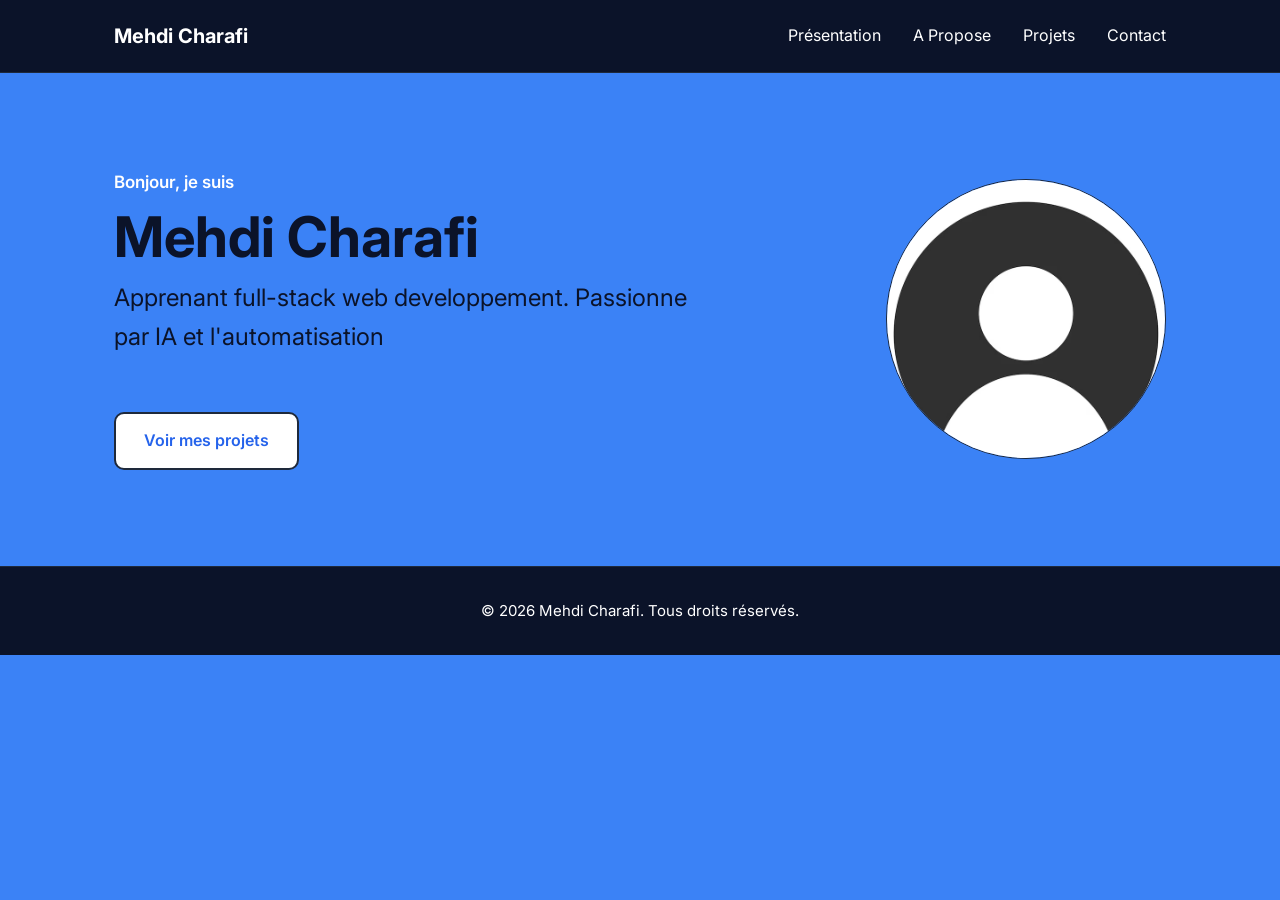
==== index.html @ 1bce0a88 "Ajouter les outre pages" ====
<!DOCTYPE html>
<html lang="fr">
<head>
  <meta charset="UTF-8">
  <meta name="viewport" content="width=device-width, initial-scale=1.0">
  <meta name="description" content="Portfolio de Prénom Nom, apprenant développeur web.">
  <title>Mehdi Charafi — Portfolio</title>

  <!-- Police Inter (Google Fonts) -->
  <link rel="preconnect" href="https://fonts.googleapis.com">
  <link rel="preconnect" href="https://fonts.gstatic.com" crossorigin>
  <link href="https://fonts.googleapis.com/css2?family=Inter:wght@400;600;700&amp;display=swap" rel="stylesheet">

  <link rel="stylesheet" href="css/style.css">
</head>
<body>

  <!-- ========== EN-TÊTE ========== -->
  <header class="en-tete">
    <div class="conteneur en-tete__contenu">
      <a class="logo" href="index.html">Mehdi Charafi</a>
      <nav aria-label="Navigation principale">
        <ul class="menu">
          <li><a href="index.html">Présentation</a></li>
          <li><a href="a-propose.html">A Propose</a></li>
          <li><a href="projets.html">Projets</a></li>
          <li><a href="contact.html">Contact</a></li>
        </ul>
      </nav>
    </div>
  </header>

  <main>

    <!-- ========== PRÉSENTATION ========== -->
    <section id="presentation" class="presentation">
      <div class="conteneur presentation__contenu">
        <div class="presentation__texte">
          <p class="surtitre">Bonjour, je suis</p>
          <h1>Mehdi Charafi</h1>
          <p class="metier">Apprenant full-stack web developpement.
          Passionne par IA et l'automatisation
          </p>
          
          <a class="bouton" href="projets.html">Voir mes projets</a>
        </div>
        <img class="presentation__photo" src="images/avatar.avif" alt="Portrait de Prénom Nom" width="280" height="280">
      </div>
    </section>

  </main>

  <!-- ========== PIED DE PAGE ========== -->
  <footer class="pied">
    <div class="conteneur">
      <p>© 2026 Mehdi Charafi. Tous droits réservés.</p>
    </div>
  </footer>

</body>
</html>
---- css/style.css ----
/* ==========================================================
   Portfolio — style.css
   ========================================================== */

/* ---------- 1. Variables ---------- */
:root {

  --couleur-fond: #3b82f6;            
  --couleur-header-footer: #0b1329;   
  --couleur-texte: #0b1329;          
  --couleur-texte-doux: #0b1329;      
  --couleur-principale: #2563eb;     
  --couleur-bordure: #1E293B; 

  /* Typographie */
  --police: "Inter", Arial, sans-serif;

  /* Mise en page */
  --largeur-max: 1100px;
  --rayon: 10px;
}

/* ---------- 2. Base ---------- */
* {
  box-sizing: border-box;
}

body {
  margin: 0;
  font-family: var(--police);
  font-size: 17px;
  line-height: 1.6;
  color: var(--couleur-texte);
  background-color: var(--couleur-fond);
  
}

h1, h2, h3 {
  margin: 0;
  line-height: 1.2;
}

p {
  margin: 0;
}

ul {
  margin: 0;
  padding: 0;
  list-style: none;
}

a {
  color: inherit;
  text-decoration: none;
}

.conteneur {
  max-width: var(--largeur-max);
  margin: 0 auto;
  padding: 0 24px;
}

/* Bouton Voir mes projets (Fond blanc, texte bleu) */
.bouton {
  display: inline-block;
  padding: 14px 28px;
  border: none;
  border-radius: var(--rayon);
  font-family: var(--police);
  font-size: 16px;
  font-weight: 600;
  color: var(--couleur-principale);
  background-color: #ffffff;
  cursor: pointer;
  border: 2px solid var(--couleur-bordure);
}

.lien {
  font-weight: 600;
  color: var(--couleur-texte);
}

/* ---------- 3. En-tête (Header Sombre) ---------- */
.en-tete {
  background-color: var(--couleur-header-footer);
  border-bottom: 1px solid var(--couleur-bordure);
}

.en-tete__contenu {
  display: flex;
  justify-content: space-between;
  align-items: center;
  height: 72px;
}

.logo {
  font-size: 20px;
  font-weight: 700;
  color: #ffff;
}

.menu {
  display: flex;
  gap: 32px;
}

.menu a {
  font-size: 16px;
  color: #ffff;
}

.menu a:hover {
  color: var(--couleur-texte);
}

/* ---------- 4. Présentation (Zone Bleue) ---------- */
.presentation {
  padding: 96px 0;
  background-color: var(--couleur-fond);
  
}

.presentation__contenu {
  display: flex;
  justify-content: space-between;
  align-items: center;
  gap: 64px;
}

.presentation__texte {
  max-width: 600px;
}

.surtitre {
  margin-bottom: 8px;
  font-weight: 600;
  color: #ffff;
}

.presentation h1 {
  font-size: 56px;
  color: var(--couleur-texte);
}

.metier {
  margin-top: 8px;
  margin-bottom: 24px;
  font-size: 24px;
  color: var(--couleur-texte-doux);
}

.presentation .bouton {
  margin-top: 32px;
}

.presentation__photo {
  width: 280px;
  height: 280px;
  border-radius: 50%;
  border: 1px solid var(--couleur-bordure);
}

/* ---------- 5. Sections communes ---------- */
.section {
  padding: 80px 0;
}

.section--claire {
  background-color: var(--couleur-header-footer);
}

.section h2 {
  font-size: 36px;
}

.section__intro {
  margin-top: 8px;
  margin-bottom: 40px;
  color: var(--couleur-texte-doux);
}

/* ---------- 6. Compétences ---------- */
.competences {
  gap: 16px;
}

.competences li {
  padding: 10px 22px;
  border: 1px solid var(--couleur-bordure);
  border-radius: var(--rayon);
  font-weight: 600;
  background-color: rgba(255, 255, 255, 0.1);
  margin-top: 15px;
  width: 140px;
}

/* ---------- 7. Projets ---------- */
.projet {
  display: flex;
  align-items: center;
  gap: 32px;
  margin-bottom: 24px;
  padding: 24px;
  border: 1px solid var(--couleur-bordure);
  border-radius: var(--rayon);
}

.projet__image {
  width: 320px;
  height: 200px;
  border-radius: var(--rayon);
}

.projet h3 {
  margin-bottom: 8px;
  font-size: 22px;
}

.projet p {
  color: var(--couleur-texte-doux);
}

.technologies {
  display: flex;
  gap: 8px;
  margin-top: 16px;
  margin-bottom: 16px;
}

.technologies li {
  padding: 4px 12px;
  border-radius: 6px;
  font-size: 14px;
  background-color: rgba(255, 255, 255, 0.1);
}

/* ---------- 8. Contact ---------- */
.formulaire {
  max-width: 560px;
}

.formulaire label {
  display: block;
  margin-bottom: 6px;
  font-weight: 600;
}

.formulaire input,
.formulaire textarea {
  display: block;
  width: 100%;
  margin-bottom: 20px;
  padding: 12px 14px;
  border: 1px solid var(--couleur-bordure);
  border-radius: var(--rayon);
  font-family: var(--police);
  font-size: 16px;
  color: var(--couleur-texte);
  background-color: transparent;
}

.reseaux {
  display: flex;
  gap: 24px;
  margin-top: 40px;
}

/* ---------- 9. Pied de page (Footer Sombre) ---------- */
.pied {
  padding: 32px 0;
  border-top: 1px solid var(--couleur-bordure);
  font-size: 15px;
  text-align: center;
  color: var(--couleur-texte-doux);
  background-color: var(--couleur-header-footer);
  color: #ffff
}
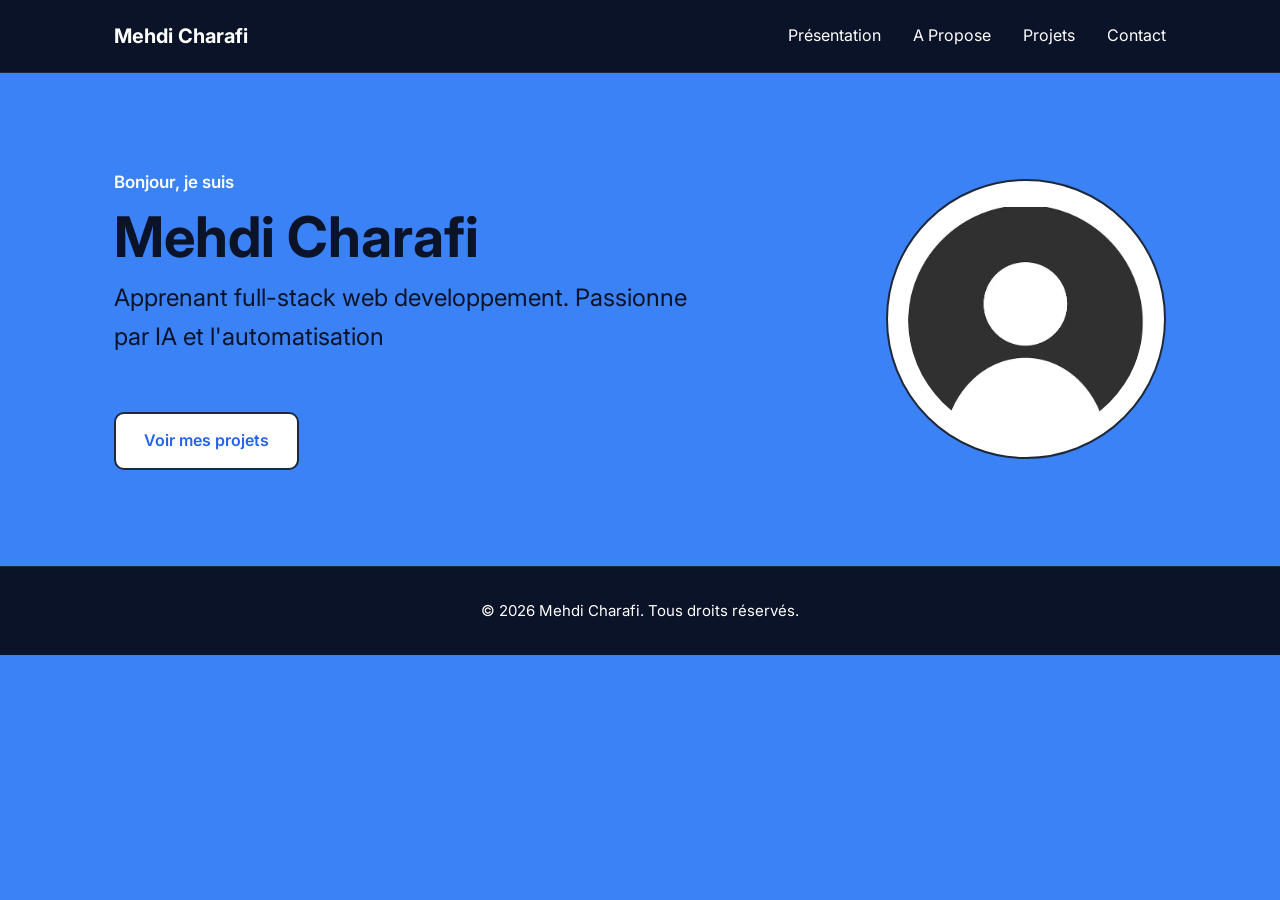
==== commit 97ce4f3e: "Ajouter Presentation Image" ====
--- a/index.html
+++ b/index.html
@@ -44,7 +44,7 @@
           
           <a class="bouton" href="projets.html">Voir mes projets</a>
         </div>
-        <img class="presentation__photo" src="images/avatar.avif" alt="Portrait de Prénom Nom" width="280" height="280">
+        <img class="presentation__photo" src="images/avatar.jpg" alt="Portrait de Prénom Nom" width="280" height="280">
       </div>
     </section>
 
--- a/css/style.css
+++ b/css/style.css
@@ -158,7 +158,17 @@
   width: 280px;
   height: 280px;
   border-radius: 50%;
-  border: 1px solid var(--couleur-bordure);
+  
+ 
+  background-color: #ffffff; 
+  
+
+  border: 2px solid var(--couleur-bordure); 
+  
+ 
+  object-fit: contain; 
+  padding: 20px; 
+  box-sizing: border-box;
 }
 
 /* ---------- 5. Sections communes ---------- */
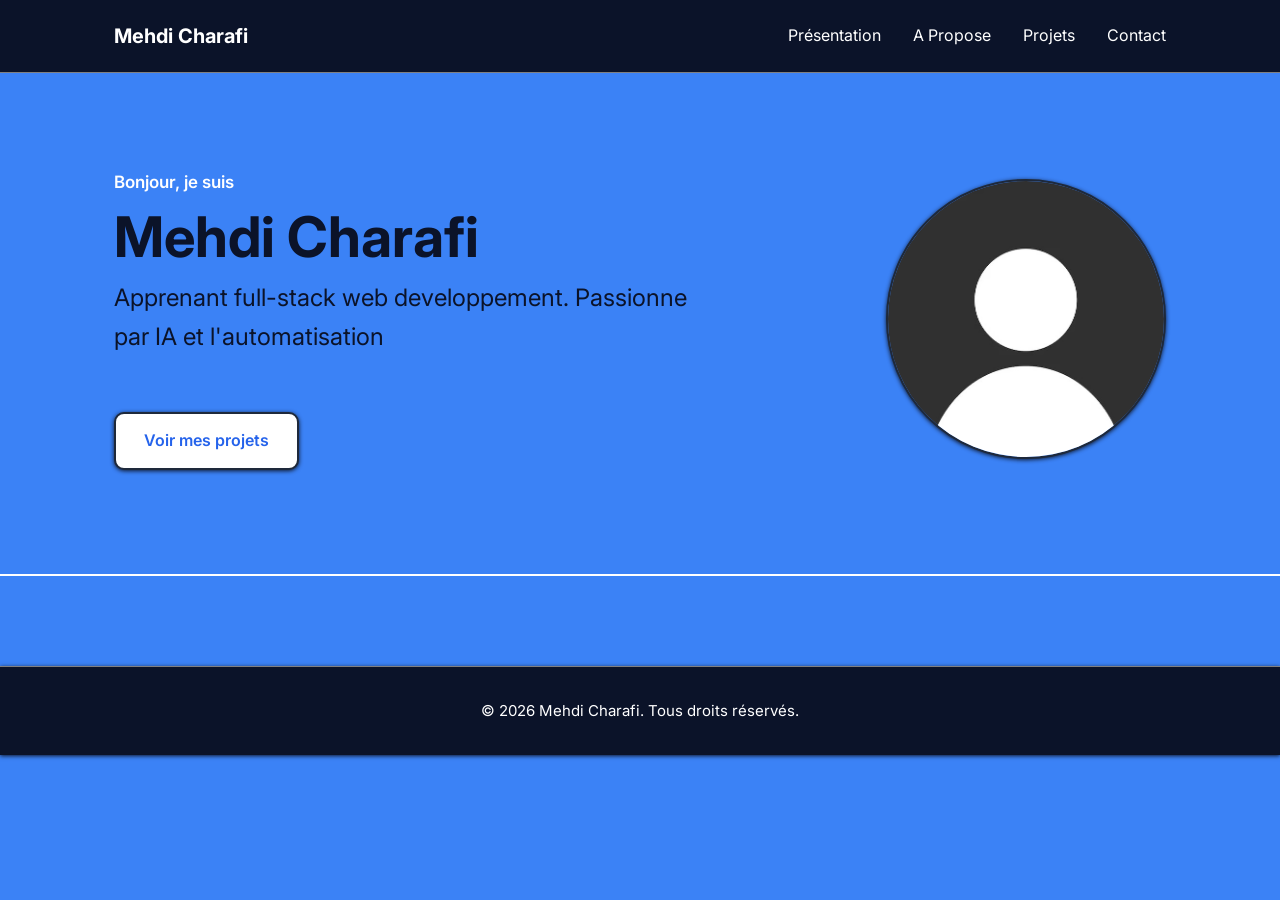
==== commit 2d8c2a5a: "index modification" ====
--- a/index.html
+++ b/index.html
@@ -47,6 +47,11 @@
         <img class="presentation__photo" src="images/avatar.jpg" alt="Portrait de Prénom Nom" width="280" height="280">
       </div>
     </section>
+    <hr>
+    <br>
+    <br>
+    <br>
+    
 
   </main>
 
--- a/css/style.css
+++ b/css/style.css
@@ -74,6 +74,11 @@
   background-color: #ffffff;
   cursor: pointer;
   border: 2px solid var(--couleur-bordure);
+  box-shadow: 0 1px 4px #0F172A;
+
+}
+.bouton:hover {
+    transform: scale(1.01);
 }
 
 .lien {
@@ -84,7 +89,8 @@
 /* ---------- 3. En-tête (Header Sombre) ---------- */
 .en-tete {
   background-color: var(--couleur-header-footer);
-  border-bottom: 1px solid var(--couleur-bordure);
+  border-bottom: 1px solid grey;
+  box-shadow: 0 1px 4px #0F172A;
 }
 
 .en-tete__contenu {
@@ -110,9 +116,7 @@
   color: #ffff;
 }
 
-.menu a:hover {
-  color: var(--couleur-texte);
-}
+
 
 /* ---------- 4. Présentation (Zone Bleue) ---------- */
 .presentation {
@@ -158,17 +162,11 @@
   width: 280px;
   height: 280px;
   border-radius: 50%;
-  
- 
   background-color: #ffffff; 
-  
-
   border: 2px solid var(--couleur-bordure); 
-  
- 
-  object-fit: contain; 
-  padding: 20px; 
+  object-fit: cover; 
   box-sizing: border-box;
+  box-shadow: 0 1px 4px #0F172A;
 }
 
 /* ---------- 5. Sections communes ---------- */
@@ -200,9 +198,10 @@
   border: 1px solid var(--couleur-bordure);
   border-radius: var(--rayon);
   font-weight: 600;
-  background-color: rgba(255, 255, 255, 0.1);
-  margin-top: 15px;
+  background-color: #ffff;
+  margin-top: 20px;
   width: 140px;
+  box-shadow: 0 1px 4px #0F172A;
 }
 
 /* ---------- 7. Projets ---------- */
@@ -214,6 +213,7 @@
   padding: 24px;
   border: 1px solid var(--couleur-bordure);
   border-radius: var(--rayon);
+  box-shadow: 0 1px 4px #0F172A;
 }
 
 .projet__image {
@@ -267,7 +267,8 @@
   font-family: var(--police);
   font-size: 16px;
   color: var(--couleur-texte);
-  background-color: transparent;
+  background-color: #ffff;
+  box-shadow: 0 1px 4px #0F172A;
 }
 
 .reseaux {
@@ -279,10 +280,17 @@
 /* ---------- 9. Pied de page (Footer Sombre) ---------- */
 .pied {
   padding: 32px 0;
-  border-top: 1px solid var(--couleur-bordure);
+  border-top: 1px solid grey;
   font-size: 15px;
   text-align: center;
   color: var(--couleur-texte-doux);
   background-color: var(--couleur-header-footer);
-  color: #ffff
-}+  color: #ffff;
+  box-shadow: 0 1px 4px #0F172A;
+}
+
+hr {
+  border: none;
+  height: 2px;
+  background-color: white;
+}
